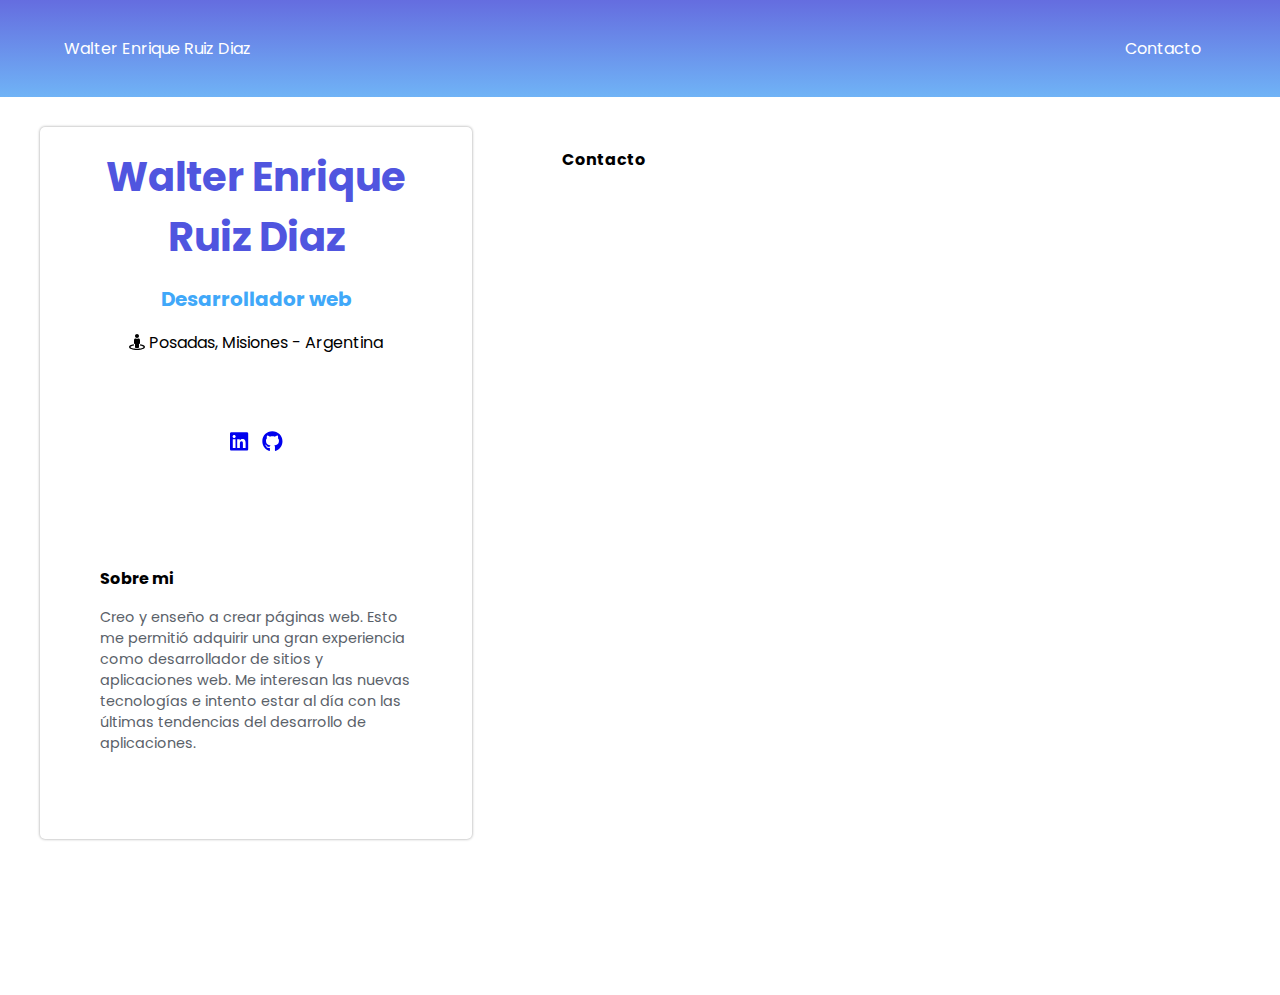
==== contacto.html @ 230edc33 "First commit" ====
<!DOCTYPE html>
<html lang="es">
<head>
    <meta charset="UTF-8">
    <link href="https://fonts.googleapis.com/css?family=Poppins&display=swap" rel="stylesheet">
    <link rel="stylesheet" href="css/estilo.css">
    <!-- otras css -->
    <link rel="stylesheet" href="./lib/owlcarousel/owl.carousel.min.css">
    <link rel="stylesheet" href="./lib/owlcarousel/owl.theme.default.css">
    <link rel="stylesheet" href="./lib/fontawesome/css/all.min.css">
    <!-- fin otras css -->
    <title>Walter Enrique Ruiz Diaz</title>
</head>
<body>
    <!-- mari andrea @ platzi .com -->
    <header>
        <div class="menu">
            <div class="contenedor">
                <a href="index.html">
                    <p class="logo">Walter Enrique Ruiz Diaz</p>
                </a>
                <nav>
                    <ul class="lista-menu">
                        <!-- <li><a href="#sobre-mi">Sobre mí</a></li> -->
                        <!-- <li><a href="#servicios">Servicios</a></li> -->
                        <!-- <li><a href="#mis-trabajos">Mis trabajos</a></li> -->
                        <!-- <li><a href="">¿Por qué trabajar conmigo?</a></li> -->
                        <!-- <li><a href="">Blog</a></li> -->
                        <li><a href="">Contacto</a></li>
                    </ul>
                </nav>
            </div>
        </div>
    </header>

    <main class="container-grid">
        <section id="presentacion">
            <div class="contenedor card">
                <div class="contenedor-titulo">
                    <h1>Walter Enrique Ruiz Diaz</h1>
                    <h2>Desarrollador web</h2>
                    <p>
                        <i class="fas fa-street-view"></i>
                        Posadas, Misiones - Argentina
                    </p>
                </div>
                <div id="redes-sociales">
                    <div class="contenedor">
                        <!-- <i class="fab fa-facebook"></i> -->
                        <a href="https://www.linkedin.com/in/walter-enrique-ruiz-diaz-05b92951/">
                            <i class="rs fab fa-linkedin"></i>
                        </a>
                        <a href="https://github.com/werd2000">
                            <i class="rs fab fa-github"></i>
                        </a>
                    </div>
                </div>
                <section id="sobre-mi">
                    <div class="contenedor">
                        <h3>Sobre mi</h3>
                        <div class="contenedor-sobremi">
                            <div class="texto">
                                <p>Creo y enseño a crear páginas web. Esto me permitió adquirir una gran experiencia como desarrollador de sitios y aplicaciones web.
                                   Me interesan las nuevas tecnologías e intento estar al día con las últimas tendencias del desarrollo de aplicaciones.
                                </p>
                            </div>
                        </div>
                    </div>
                </section>
            </div>
        </section>

        <section id="contacto">
            <div class="contenedor">
                <h3>Contacto</h3>
                <div class="contenedor-contacto">
                    <iframe src="https://docs.google.com/forms/d/e/1FAIpQLSdj3H-SMbKfndw1eYi31lqqS9wmn5O5NYoU9_ZUhA3AhkiVyQ/viewform?embedded=true" width="640" height="750" frameborder="0" marginheight="0" marginwidth="0">Cargando…</iframe>
                </div>
            </div>
        </section>        
    </main>
    <script
    src="https://code.jquery.com/jquery-3.4.1.min.js"
    integrity="sha256-CSXorXvZcTkaix6Yvo6HppcZGetbYMGWSFlBw8HfCJo="
    crossorigin="anonymous"></script>
    <script src="./lib/owlcarousel/owl.carousel.min.js"></script>
    <script src="js/portfolio.js"></script>
    <script src="./lib/fontawesome/js/all.min.js"></script>
</body>
</html>
---- css/estilo.css ----
body {
    margin: 0;
    font-family: 'Poppins', sans-serif;
}

a {
    text-decoration: none;
}

ul li {
    list-style: none;
    margin-right: 15px;
}

h1 {
    font-size: 40px;
    color: #5055df;
    margin: 0 25px;
}

h2 {
    font-size: 20px;
    color: #40a8f9;
}

h3 {
    font-size: 16px;
    font-weight: 700;
    margin-top: 0;
}

.contenedor {
    padding: 20px 10px;
    margin: 30px 40px;
}

/* HEADER */
header {
    background: linear-gradient(#545ddce6, rgba(96,171,245,.9));
}

header a {
    color: white;
}

header .contenedor {
    display: flex;
    justify-content: space-between;
    width: 90%;
    margin: auto;
}

header ul {
    display: flex;
}

/* MAIN */
main.container-grid {
    display: grid;
    grid-template-columns: 40% 60%;
}

.card {
    border-radius: 5px;
    box-shadow: 0 0 3px rgba(0,0,0,.4);
}

.contenedor-titulo {
    text-align: center;
}

#redes-sociales {
    padding: 10px;
    text-align: center;
}

#redes-sociales .rs {
    margin: 0 5px;
    font-size: 1.3em;
}

/* SOBRE MI */

#sobre-mi .contenedor-sobremi {
    color: #5a6169;
    font-size: .9em;
}

#sobre-mi .texto {
    width: 100%;
}

/* MIS TRABAJOS */
#mis-trabajos .contenedor {
    padding: 0;
}

.contenedor-trabajos {
    display: grid;
    grid-template-columns: repeat(2, 1fr);
    grid-auto-flow: row dense;
    gap: 1em;
}

.trabajo {
    overflow:hidden;
    height: 250px;
    display: -webkit-box;
}

#mis-trabajos img {
    width: 100%;
    height: 100%;
    object-fit: cover;  
}

.trabajo img {
    transition: all .5s ease-in-out;
    filter: opacity(.5);
}

.trabajo img:hover {
    filter: opacity(1);
}

.trabajo:hover img {
    -webkit-transform:scale(1.3);
    transform:scale(1.3);
}

.contenedor-contacto {
    display: block
}

/* FOOTER */
footer {
    margin: 30px auto;
    text-align: center;
    color: #5a6169;
    font-size: .9em;
}


/* MEDIAS */
/* Estilos para pantallas de 720px en adelante */
@media (max-width: 768px) {
    h1 {
        margin: 0;
    }

    .contenedor {
        margin: 20px 40px;
    }

    header .contenedor {
        display: block;
    }

    ul.lista-menu {
        padding: 0;
    }

    main.container-grid {
        display: grid;
        grid-template-columns: 1fr;
    }

    .contenedor-trabajos {
        display: grid;
        grid-template-columns: 1fr;
        gap: 1em;
    }
}
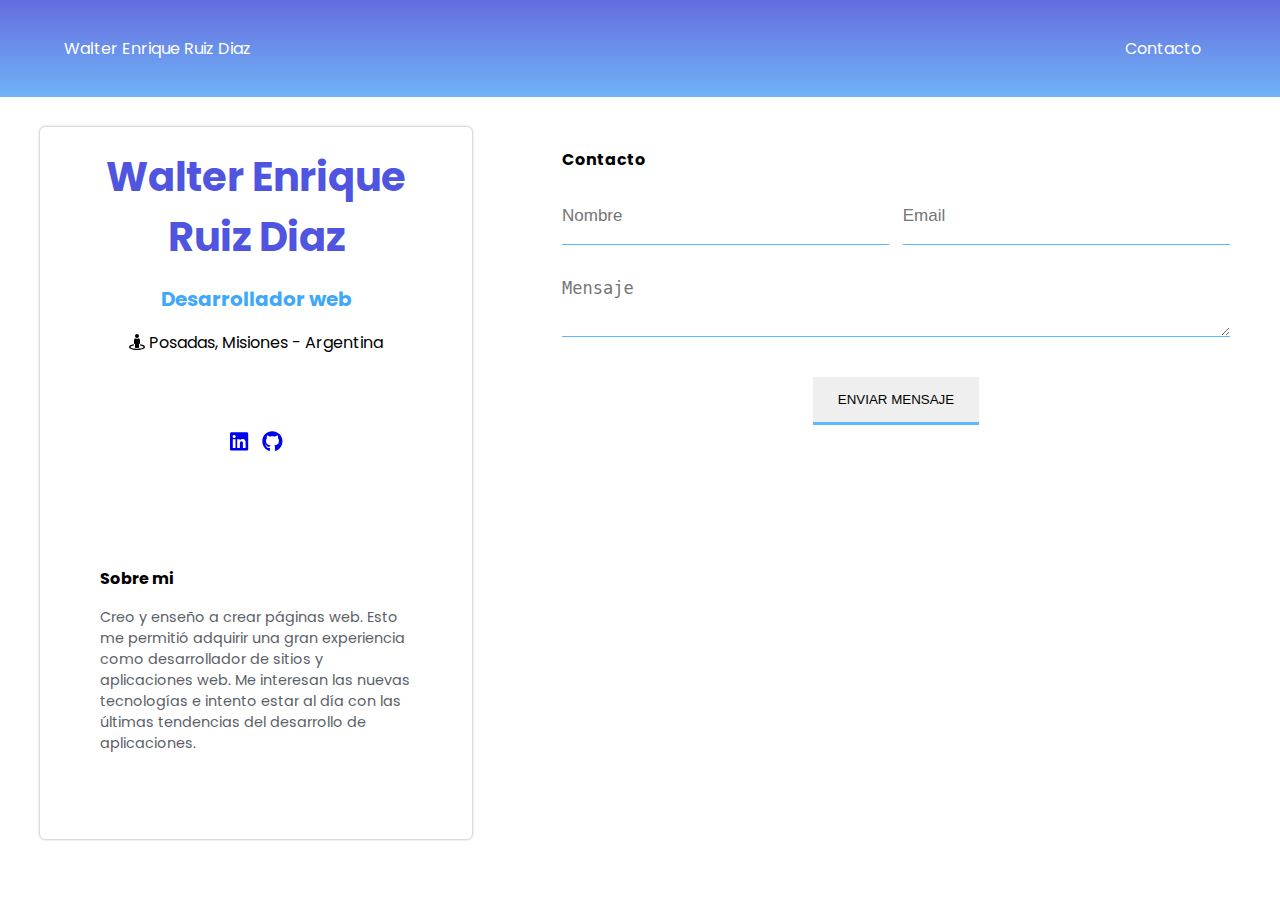
==== commit ba6c53ca: "Media 720" ====
--- a/contacto.html
+++ b/contacto.html
@@ -74,7 +74,12 @@
             <div class="contenedor">
                 <h3>Contacto</h3>
                 <div class="contenedor-contacto">
-                    <iframe src="https://docs.google.com/forms/d/e/1FAIpQLSdj3H-SMbKfndw1eYi31lqqS9wmn5O5NYoU9_ZUhA3AhkiVyQ/viewform?embedded=true" width="640" height="750" frameborder="0" marginheight="0" marginwidth="0">Cargando…</iframe>
+                    <form action="envio-formulario.php" method="POST" enctype="multipart/form-data">
+                        <input type="text" placeholder="Nombre" name="nombre">
+                        <input type="email" placeholder="Email" name="email">
+                        <textarea name="mensaje" placeholder="Mensaje" id=""></textarea>
+                        <input type="submit" value="ENVIAR MENSAJE">
+                    </form>                    
                 </div>
             </div>
         </section>        
--- a/css/estilo.css
+++ b/css/estilo.css
@@ -126,10 +126,6 @@
 .trabajo:hover img {
     -webkit-transform:scale(1.3);
     transform:scale(1.3);
-}
-
-.contenedor-contacto {
-    display: block
 }
 
 /* FOOTER */
@@ -140,8 +136,43 @@
     font-size: .9em;
 }
 
-
-/* MEDIAS */
+#contacto form {
+    display: flex;
+    justify-content: space-between;
+    flex-wrap: wrap;
+    width: 100%;
+    margin: auto;
+}
+
+input[type="text"], input[type="email"] {
+    width: 49%;
+    margin-bottom: 15px;
+    padding: 18px 0;
+    border: 0;
+    border-bottom: 1px solid #5cb8ff;
+    font-size: 17px;
+}
+
+textarea {
+    padding: 18px 0;
+    border: 0;
+    border-bottom: 1px solid #5cb8ff;
+    font-size: 17px;
+    margin-bottom: 40px;
+    width: 100%;
+}
+
+#contacto input[type="submit"] {
+    width: 166px;
+    margin: auto;
+    border: none;
+    border-bottom: 3px solid #5cb8ff;
+    padding: 15px;
+}
+
+
+
+/* MEDIA */
 /* Estilos para pantallas de 720px en adelante */
 @media (max-width: 768px) {
     h1 {
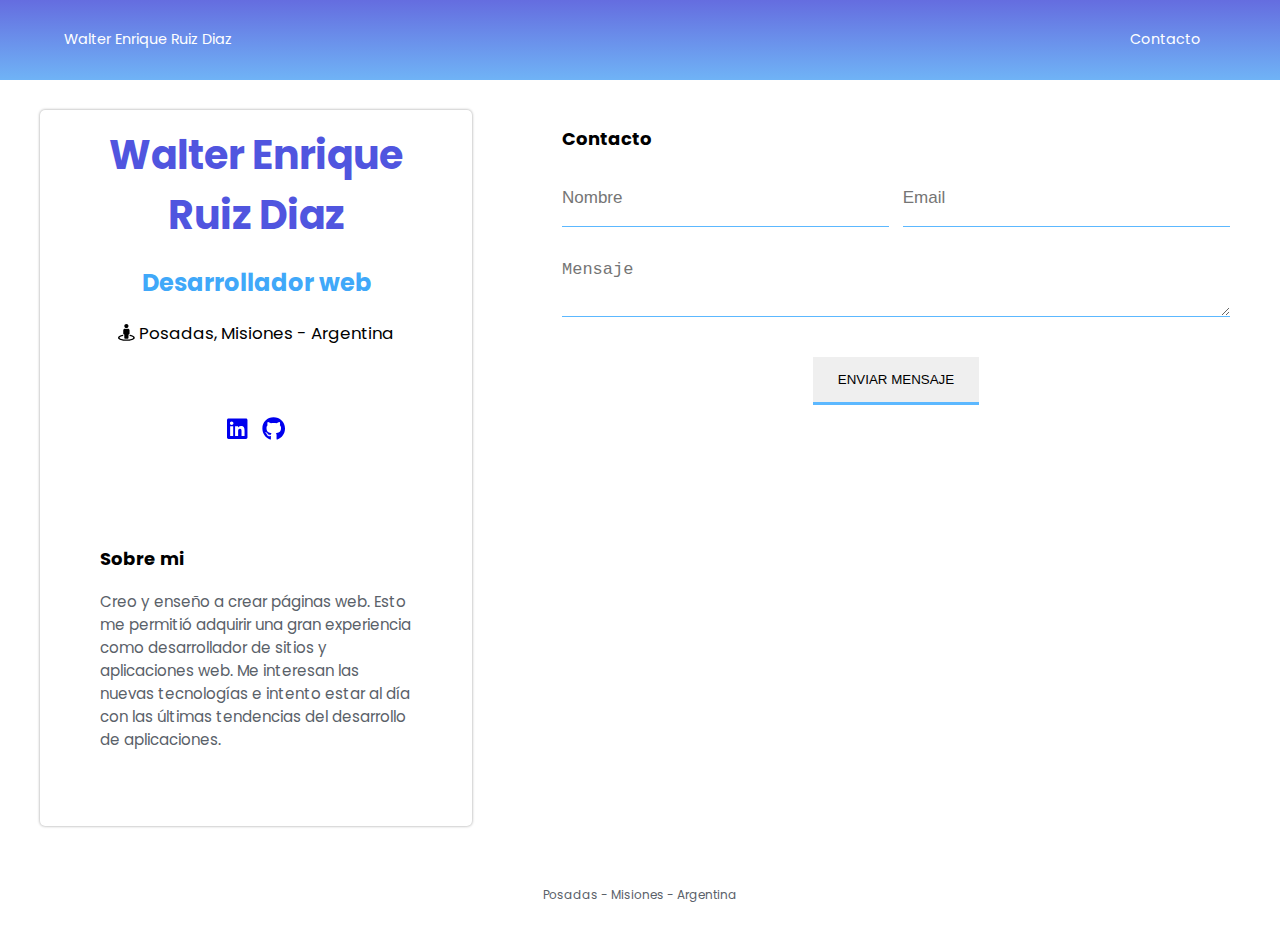
==== commit 863fb18c: "optimizacion mockup" ====
--- a/contacto.html
+++ b/contacto.html
@@ -2,6 +2,7 @@
 <html lang="es">
 <head>
     <meta charset="UTF-8">
+    <meta name="viewport" content="width=device-width, initial-scale=1.0">
     <link href="https://fonts.googleapis.com/css?family=Poppins&display=swap" rel="stylesheet">
     <link rel="stylesheet" href="css/estilo.css">
     <!-- otras css -->
@@ -17,7 +18,7 @@
         <div class="menu">
             <div class="contenedor">
                 <a href="index.html">
-                    <p class="logo">Walter Enrique Ruiz Diaz</p>
+                    <p class="logo anibounce">Walter Enrique Ruiz Diaz</p>
                 </a>
                 <nav>
                     <ul class="lista-menu">
@@ -84,6 +85,9 @@
             </div>
         </section>        
     </main>
+    <footer>
+        Posadas - Misiones - Argentina
+    </footer>
     <script
     src="https://code.jquery.com/jquery-3.4.1.min.js"
     integrity="sha256-CSXorXvZcTkaix6Yvo6HppcZGetbYMGWSFlBw8HfCJo="
--- a/css/estilo.css
+++ b/css/estilo.css
@@ -1,6 +1,7 @@
 body {
     margin: 0;
     font-family: 'Poppins', sans-serif;
+    font-size: 12px;
 }
 
 a {
@@ -13,24 +14,24 @@
 }
 
 h1 {
-    font-size: 40px;
+    font-size: 3.3em;
     color: #5055df;
     margin: 0 25px;
 }
 
 h2 {
-    font-size: 20px;
+    font-size: 2em;
     color: #40a8f9;
 }
 
 h3 {
-    font-size: 16px;
+    font-size: 1.5em;
     font-weight: 700;
     margin-top: 0;
 }
 
 .contenedor {
-    padding: 20px 10px;
+    padding: 15px 10px;
     margin: 30px 40px;
 }
 
@@ -48,10 +49,15 @@
     justify-content: space-between;
     width: 90%;
     margin: auto;
+    font-size: 1.2em;
 }
 
 header ul {
     display: flex;
+}
+
+#presentacion p {
+    font-size: 1.4em;
 }
 
 /* MAIN */
@@ -77,6 +83,10 @@
 #redes-sociales .rs {
     margin: 0 5px;
     font-size: 1.3em;
+}
+
+#redes-sociales a {
+    font-size: 1.5em;
 }
 
 /* SOBRE MI */
@@ -133,7 +143,7 @@
     margin: 30px auto;
     text-align: center;
     color: #5a6169;
-    font-size: .9em;
+    font-size: 1em;
 }
 
 #contacto form {
@@ -170,13 +180,112 @@
     padding: 15px;
 }
 
+/* ANIMACIONES */
+.anifadeInOut {
+    animation: fadeInOut 5s infinite;
+}
+
+@keyframes fadeInOut {
+    0% {
+      opacity: 0;
+    }
+    25% {
+        opacity: 1;
+    }
+    50% {
+        opacity: 0;
+    }
+    75% {
+        opacity: 1;
+    }
+    100% {
+      opacity: 0;
+    }
+}
+
+.anibounce {
+    /* animation-name: bounce; */
+    animation-delay: 10s;
+    animation-name: bounce;
+    animation-duration: 1s;
+    transform-origin: center bottom;
+}
+
+@keyframes bounce {
+from,
+20%,
+53%,
+80%,
+to {
+    -webkit-animation-timing-function: cubic-bezier(0.215, 0.61, 0.355, 1);
+    animation-timing-function: cubic-bezier(0.215, 0.61, 0.355, 1);
+    -webkit-transform: translate3d(0, 0, 0);
+    transform: translate3d(0, 0, 0);
+}
+
+40%,
+43% {
+    -webkit-animation-timing-function: cubic-bezier(0.755, 0.05, 0.855, 0.06);
+    animation-timing-function: cubic-bezier(0.755, 0.05, 0.855, 0.06);
+    -webkit-transform: translate3d(0, -30px, 0);
+    transform: translate3d(0, -30px, 0);
+}
+
+70% {
+    -webkit-animation-timing-function: cubic-bezier(0.755, 0.05, 0.855, 0.06);
+    animation-timing-function: cubic-bezier(0.755, 0.05, 0.855, 0.06);
+    -webkit-transform: translate3d(0, -15px, 0);
+    transform: translate3d(0, -15px, 0);
+}
+
+90% {
+    -webkit-transform: translate3d(0, -4px, 0);
+    transform: translate3d(0, -4px, 0);
+}
+}
 
 
 /* MEDIA */
 /* Estilos para pantallas de 720px en adelante */
 @media (max-width: 768px) {
+    body {
+        font-size: 12px;
+    }
     h1 {
         margin: 0;
+        font-size: 6em;
+    }
+
+    h2 {
+        font-size: 4em;
+    }
+
+    h3 {
+        font-size: 2em;
+    }
+
+    p.logo {
+        font-size: 1.2em;
+    }
+
+    #presentacion p {
+        font-size: 2.5em;
+    }
+
+    #redes-sociales a {
+        font-size: 2.5em;
+    }
+
+    #sobre-mi {
+        font-size: 1.2em;
+    }
+
+    #mis-trabajos {
+        font-size: 1.2em;
+    }
+
+    footer {
+        font-size: 2em;
     }
 
     .contenedor {
@@ -185,6 +294,10 @@
 
     header .contenedor {
         display: block;
+    }
+
+    header a {
+        font-size: 2.5em;
     }
 
     ul.lista-menu {
@@ -201,4 +314,26 @@
         grid-template-columns: 1fr;
         gap: 1em;
     }
-}
+
+    #contacto form {
+        display: grid;
+        grid-template-rows: 3fr;
+        grid-template-columns: 1fr;
+    }
+
+    input[type="text"], input[type="email"] {
+        font-size: 2.2em;
+        width: 100%;
+    }
+    
+    textarea {
+        font-size: 2.2em;
+    }
+    
+    #contacto input[type="submit"] {
+        width: 100%;
+        font-size: 2em;
+    }
+
+    
+}
